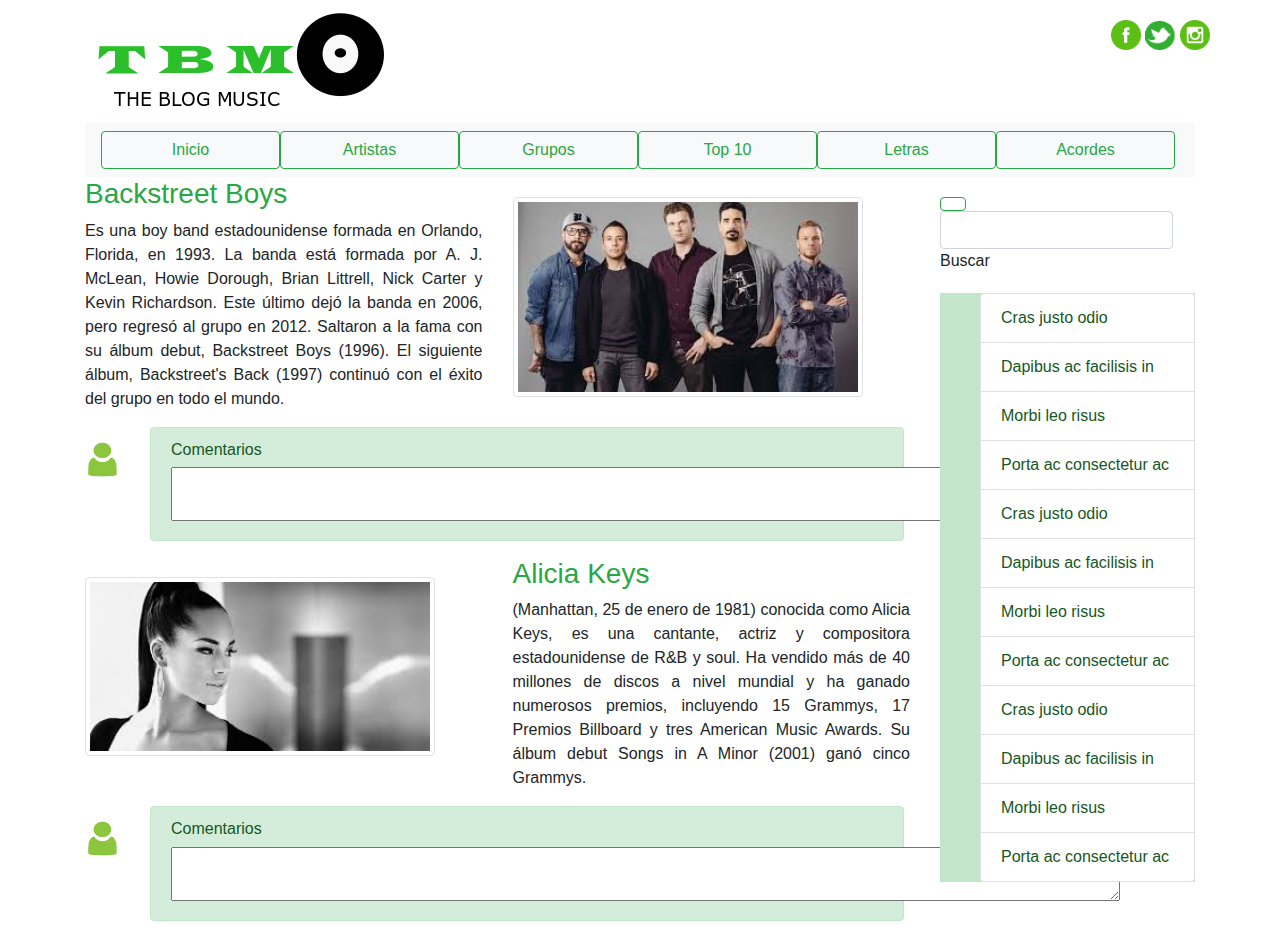
==== Blog_Bootstrap/bootstrap-4.1.3-dist/index.html @ ea91a1a0 "Configuracion de Github" ====
<!DOCTYPE html>
<html lang="en" dir="ltr">
  <head>
    <meta charset="utf-8">
    <meta name="viewport" content="width:device-width,user-scalable=no">
    <meta name='mobile-web-app-capable' content='yes'>
    <link rel="stylesheet" href="css/bootstrap.min.css">
    <link rel="stylesheet" href="css/esttilo.css">
    <link rel="stylesheet" href="https://use.fontawesome.com/releases/v5.3.1/css/all.css" integrity="sha384-mzrmE5qonljUremFsqc01SB46JvROS7bZs3IO2EmfFsd15uHvIt+Y8vEf7N7fWAU" crossorigin="anonymous">
    <script src='js/bootstrap.min.js'></script>
    <title>Blog Musica bootstrap</title>
  </head>
  <body >
        <!--**********Encabezado con bootstrap************** -->
      <header class="encabezado container">
         <div class="row">
               <div class="col "  >
                     <img class="logo-img"src="img/logo.png" alt="logo"  >
               </div>
               <div class=" redessociales ">
                       <img class="img-redes"src="img/facebook.jpg" alt="facebook">
                       <img class="img-redes"src="img/twitter.png" alt="twitter">
                       <img class="img-redes"src="img/ig.png" alt="Instagran">
               </div>

         </div>
       </header>
       <!--**********Navegacion con botones de 6 items************** -->
      <div class="container">
              <nav class="navbar navbar-light bg-light">
               <div class=".lbtn-group btn-group-justified">
                    <form class="form-inline">
                      <button class="botones-ancho btn btn-outline-success" type="button">Inicio</button>
                      <button class="botones-ancho btn btn-outline-success" type="button">Artistas</button>
                      <button class="botones-ancho btn btn-outline-success" type="button">Grupos</button>
                      <button class="botones-ancho btn btn-outline-success" type="button">Top 10</button>
                      <button class="botones-ancho btn btn-outline-success" type="button">Letras</button>
                      <button class="botones-ancho btn btn-outline-success" type="button">Acordes</button>

                   </form>
                </div>
             </nav>
      </div>
            <!--***************Contenido************************************** -->
      <div class=" container">
        <div class="row">
          <div class="col-lg-9">

                 <div class="row">
                          <div class="col-lg-6">
                              <h3 class="text-success">Backstreet Boys</h3>
                              <p  class="parrafo"= >Es una boy band estadounidense formada en Orlando, Florida, en 1993. La banda está formada por A. J. McLean, Howie Dorough, Brian Littrell, Nick Carter y Kevin Richardson. Este último dejó la banda en 2006, pero regresó al grupo en 2012. Saltaron a la fama con su álbum debut, Backstreet Boys (1996). El siguiente álbum, Backstreet's Back (1997) continuó con el éxito del grupo en todo el mundo.
                              </p>
                          </div>
                          <div class="col-lg-6">
                              <img class="imagen_banda pull-right img-fluid img-thumbnail"src="img/banda_BSB.jpg" alt="Banda">
                          </div>

               </div>
               <!--***************icono mas <textarea name="" cols="80"></textarea>************************************** -->
               <div class="row">
                      <div class="col-lg1 col-xs-4"  >
                          <div class="">
                            <img class="icon_user"src="img/user.png" alt="usuario">
                          </div>
                      </div>
                           <div class="col-lg-11"  >
                       <div class="alert alert-success  " role="alert">
                            <h6>Comentarios</h6>
                            <textarea name="textarea" rows="2" cols="100"></textarea>

                           </div>
                          </div>
                 </div>

                          <div class="row">
                            <div class="col-lg-6">
                                <img class="imagen_banda pull-right img-fluid img-thumbnail"src="img/aliciakeys.jpg" alt="Banda">
                            </div>
                                   <div class="col-lg-6">
                                       <h3 class="text-success">Alicia Keys</h3>
                                       <p  class="parrafo">(Manhattan, 25 de enero de 1981) conocida como Alicia Keys, es una cantante, actriz y compositora estadounidense de R&B y soul. Ha vendido más de 40 millones de discos a nivel mundial y ha ganado numerosos premios, incluyendo 15 Grammys, 17 Premios Billboard y tres American Music Awards. Su álbum debut Songs in A Minor (2001) ganó cinco Grammys.
                                       </p>
                                   </div>
                        </div>

                      <!--***************icono mas a>************************************** -->
                          <div class="row">
                                 <div class="col-lg1 col-xs-4"  >
                                     <div class="">
                                     <img class="icon_user"src="img/user.png" alt="usuario">
                                     </div>
                                 </div>
                                 <div class="col-lg-11"  >
                                       <div class="alert alert-success " role="alert">
                                       <h6>Comentarios</h6>
                                       <textarea name="textarea" rows="2" cols="100"></textarea>
                                      </div>
                                 </div>
                            </div>
                     </div>


              <!--*****************Buscador***************** -->
                      <div class="col-lg-3">
                                <div class=" buscador">
                                  <form class="form-inline my-2 my-lg-0">
                                   <button class="  btn btn-outline-success my-2 my-sm-0" type="submit"><i class="fa fa-search"></i></button>
                                    <input class="  form-control mr-sm-2" type="search" placeholder="" aria-label="Buscador">
                                  </form>
                                  <p>Buscar</p>
                                </div>

                                <div class="">
                                  <div class="post">
                		  							<ul class="list-group-item-success">
                			  							  <li class="list-group-item">Cras justo odio</li>
                			  							  <li class="list-group-item ">Dapibus ac facilisis in</li>
                			  							  <li class="list-group-item ">Morbi leo risus</li>
                			  							  <li class="list-group-item">Porta ac consectetur ac</li>
                                        <li class="list-group-item">Cras justo odio</li>
                			  							  <li class="list-group-item">Dapibus ac facilisis in</li>
                			  							  <li class="list-group-item">Morbi leo risus</li>
                			  							  <li class="list-group-item">Porta ac consectetur ac</li>
                                        <li class="list-group-item">Cras justo odio</li>
                			  							  <li class="list-group-item">Dapibus ac facilisis in</li>
                			  							  <li class="list-group-item">Morbi leo risus</li>
                			  							  <li class="list-group-item">Porta ac consectetur ac</li>
                			  						</ul>
      	  						             </div>
                                </div>
                      </div>
                  </div>
              </div>
          </div>
  </body>
</html>
---- Blog_Bootstrap/bootstrap-4.1.3-dist/css/esttilo.css ----
.encabezado{

  min-height: 10%;
  border: none;
}
.img-redes{
    height: 30px;

    margin-right: 10x;
    margin-top: 20px;

}
.botones-ancho{
  width: 179px;
}
.redessociales{
  margin-left: 600px;


}
.imagen_banda{
  margin-top: 20px;
  width: 350px;

}
.icon_user{
  width:65px;
  height:65px;

}
.parrafo{
text-align: justify;
}
.buscador{
  margin-top: 20px;
  margin-bottom: 20px;
}
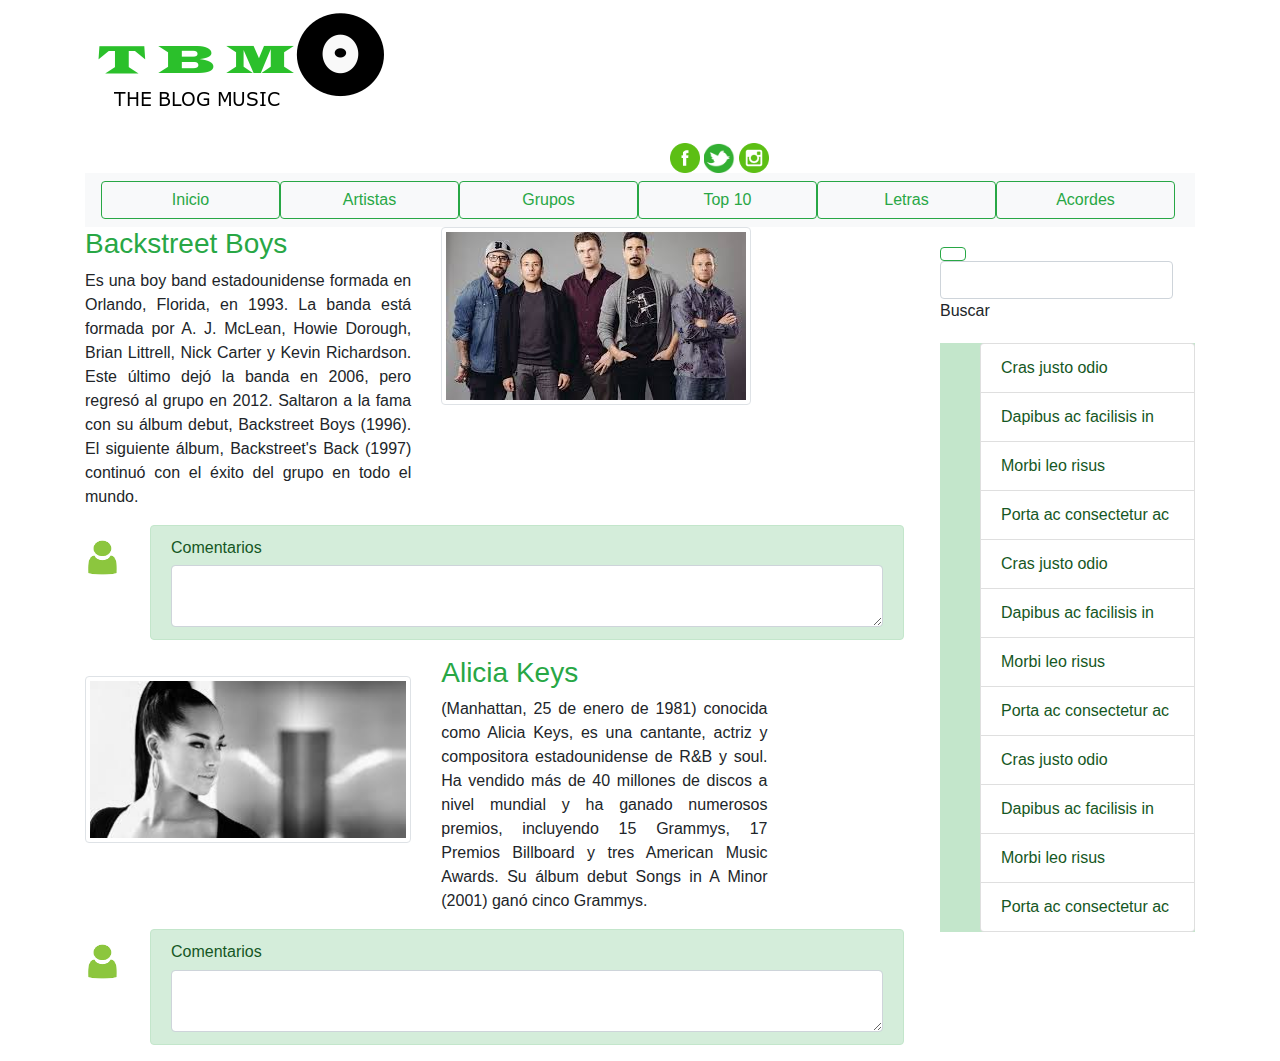
==== commit b48fb7bf: "Actuaizaccion de Blog de Bootstrap" ====
--- a/Blog_Bootstrap/bootstrap-4.1.3-dist/index.html
+++ b/Blog_Bootstrap/bootstrap-4.1.3-dist/index.html
@@ -3,7 +3,7 @@
 <html lang="en" dir="ltr">
   <head>
     <meta charset="utf-8">
-    <meta name="viewport" content="width:device-width,user-scalable=no">
+    <meta name="viewport" content="width=device-width, initial-scale=1.0">
     <meta name='mobile-web-app-capable' content='yes'>
     <link rel="stylesheet" href="css/bootstrap.min.css">
     <link rel="stylesheet" href="css/esttilo.css">
@@ -15,8 +15,8 @@
         <!--**********Encabezado con bootstrap************** -->
       <header class="encabezado container">
          <div class="row">
-               <div class="col "  >
-                     <img class="logo-img"src="img/logo.png" alt="logo"  >
+               <div class="col-xs-12 col-sm-12 col-ms-12 "  >
+                     <img class="img-fluid logo-img"src="img/logo.png" alt="logo"  >
                </div>
                <div class=" redessociales ">
                        <img class="img-redes"src="img/facebook.jpg" alt="facebook">
@@ -48,37 +48,38 @@
           <div class="col-lg-9">
 
                  <div class="row">
-                          <div class="col-lg-6">
+                          <div class= "col-xs-12 col-sm-12 col-md-4 col-lg-5">
                               <h3 class="text-success">Backstreet Boys</h3>
                               <p  class="parrafo"= >Es una boy band estadounidense formada en Orlando, Florida, en 1993. La banda está formada por A. J. McLean, Howie Dorough, Brian Littrell, Nick Carter y Kevin Richardson. Este último dejó la banda en 2006, pero regresó al grupo en 2012. Saltaron a la fama con su álbum debut, Backstreet Boys (1996). El siguiente álbum, Backstreet's Back (1997) continuó con el éxito del grupo en todo el mundo.
                               </p>
                           </div>
-                          <div class="col-lg-6">
-                              <img class="imagen_banda pull-right img-fluid img-thumbnail"src="img/banda_BSB.jpg" alt="Banda">
+                         <div class="col-xs-12 col-sm-12 col-md-4 col-lg-5">
+                              <img class=" img-fluid dimagen_banda pull-right img-fluid img-thumbnail"src="img/banda_BSB.jpg" alt="Banda">
                           </div>
 
                </div>
                <!--***************icono mas <textarea name="" cols="80"></textarea>************************************** -->
                <div class="row">
-                      <div class="col-lg1 col-xs-4"  >
+                      <div class="col-lg1 col-xs-1 " >
                           <div class="">
                             <img class="icon_user"src="img/user.png" alt="usuario">
                           </div>
                       </div>
                            <div class="col-lg-11"  >
-                       <div class="alert alert-success  " role="alert">
+                             <div class="alert alert-success  " role="alert">
                             <h6>Comentarios</h6>
-                            <textarea name="textarea" rows="2" cols="100"></textarea>
+                            <textarea class="form-control col-xs-12" name="textarea" rows="2" cols="90"></textarea>
 
                            </div>
                           </div>
                  </div>
 
                           <div class="row">
-                            <div class="col-lg-6">
-                                <img class="imagen_banda pull-right img-fluid img-thumbnail"src="img/aliciakeys.jpg" alt="Banda">
+                            <div class="col-xs-12 col-sm-12 col-md-4 col-lg-5">
+                                <img class=" img-fluid imagen_banda pull-right img-fluid img-thumbnail"src="img/aliciakeys.jpg" alt="Banda">
                             </div>
-                                   <div class="col-lg-6">
+                                  <!-- <div class="col-lg-6 col-xs-6">-->
+                                     <div class="col-xs-12 col-sm-12 col-md-4 col-lg-5">
                                        <h3 class="text-success">Alicia Keys</h3>
                                        <p  class="parrafo">(Manhattan, 25 de enero de 1981) conocida como Alicia Keys, es una cantante, actriz y compositora estadounidense de R&B y soul. Ha vendido más de 40 millones de discos a nivel mundial y ha ganado numerosos premios, incluyendo 15 Grammys, 17 Premios Billboard y tres American Music Awards. Su álbum debut Songs in A Minor (2001) ganó cinco Grammys.
                                        </p>
@@ -95,7 +96,7 @@
                                  <div class="col-lg-11"  >
                                        <div class="alert alert-success " role="alert">
                                        <h6>Comentarios</h6>
-                                       <textarea name="textarea" rows="2" cols="100"></textarea>
+                                       <textarea class="form-control col-xs-12" name="textarea" rows="2" cols="90"></textarea>
                                       </div>
                                  </div>
                             </div>
